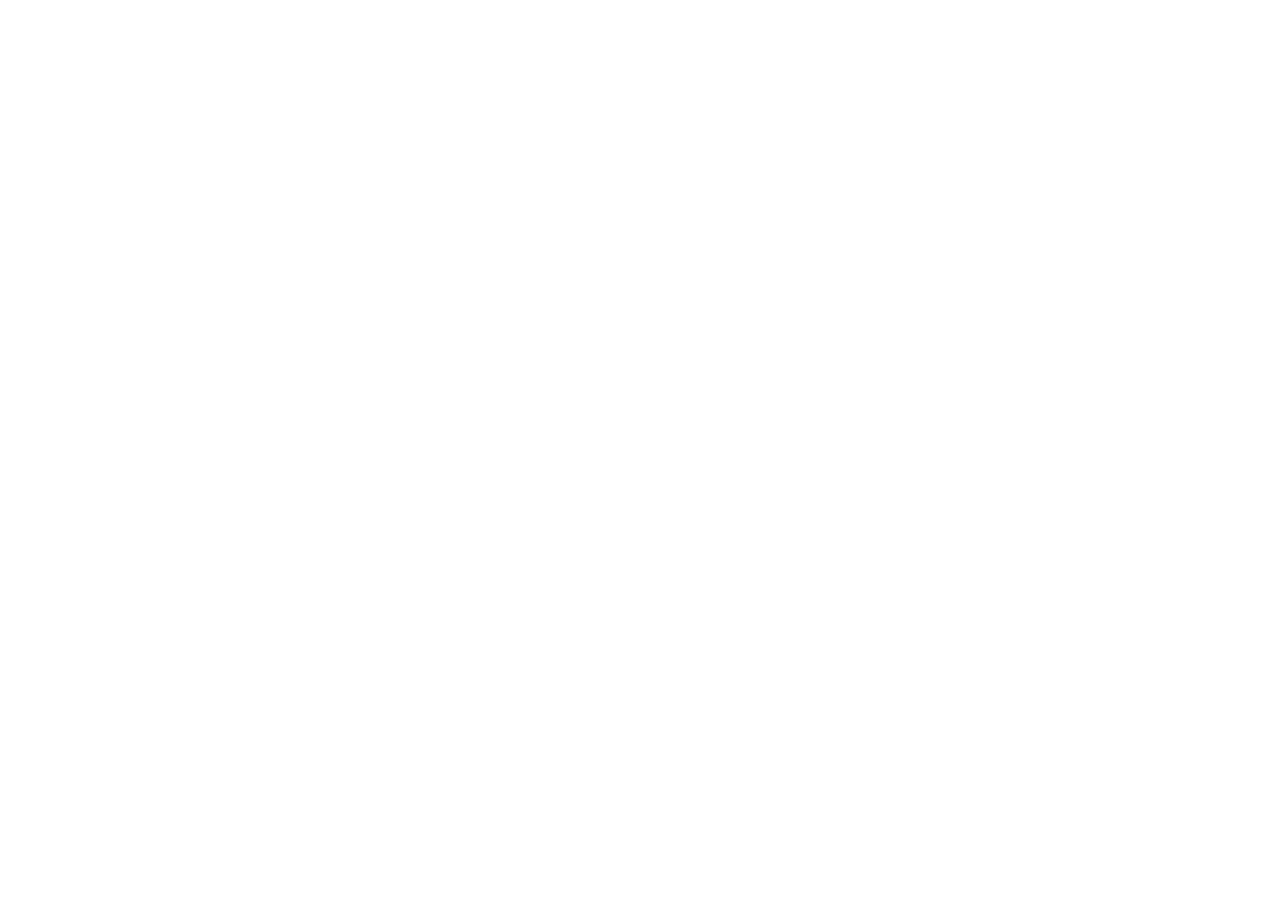
==== index.html @ 460a6944 "работа с git и github" ====
<!DOCTYPE html>
<html lang="en">
<head>
    <meta charset="UTF-8">
    <meta http-equiv="X-UA-Compatible" content="IE=edge">
    <meta name="viewport" content="width=device-width, initial-scale=1.0">
    <title>Document</title>
    <script src="app.js"></script>
</head>
<body>
    
</body>
</html>
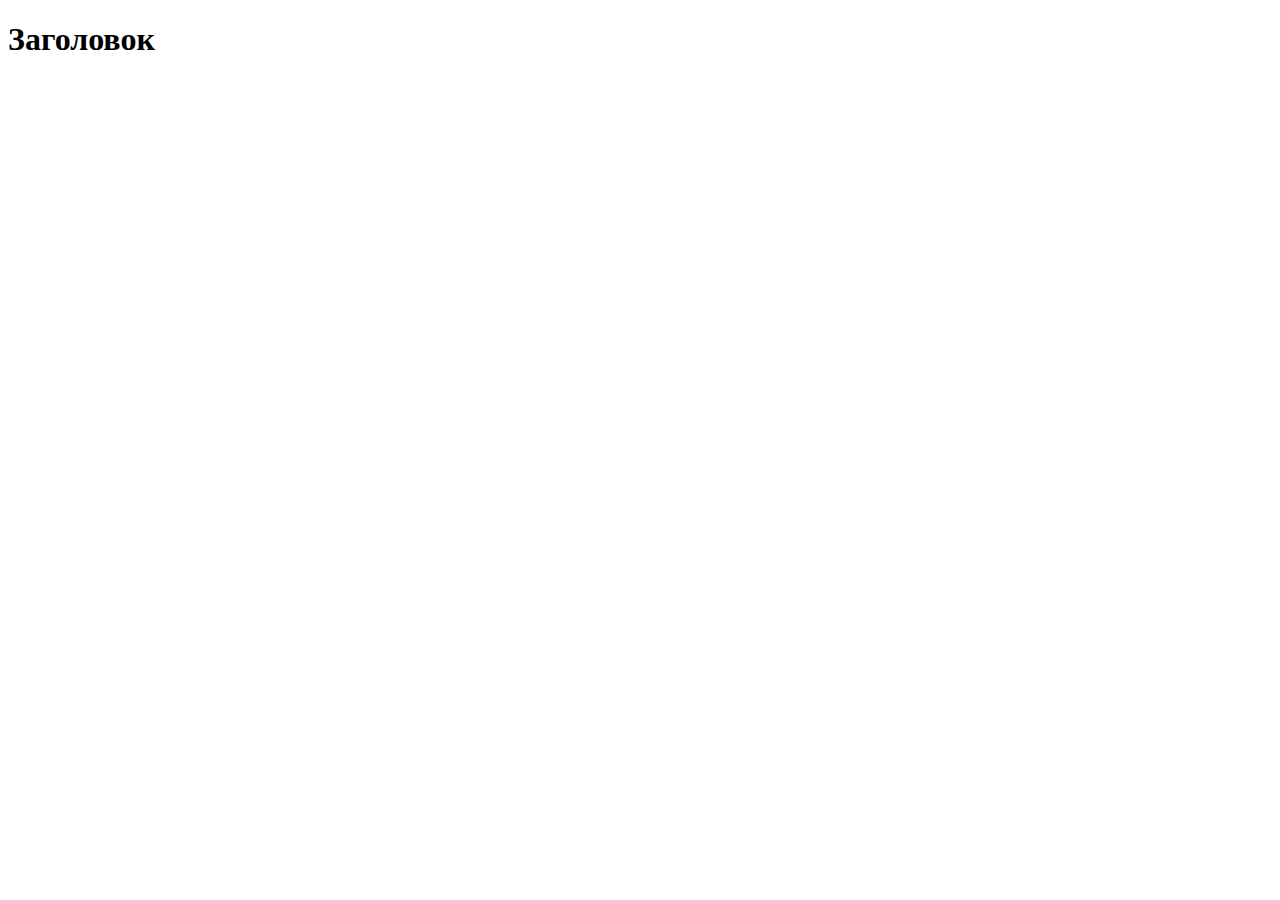
==== commit d26acd47: "Пробное изменение" ====
--- a/index.html
+++ b/index.html
@@ -8,6 +8,6 @@
     <script src="app.js"></script>
 </head>
 <body>
-    
+    <h1>Заголовок</h1>
 </body>
 </html>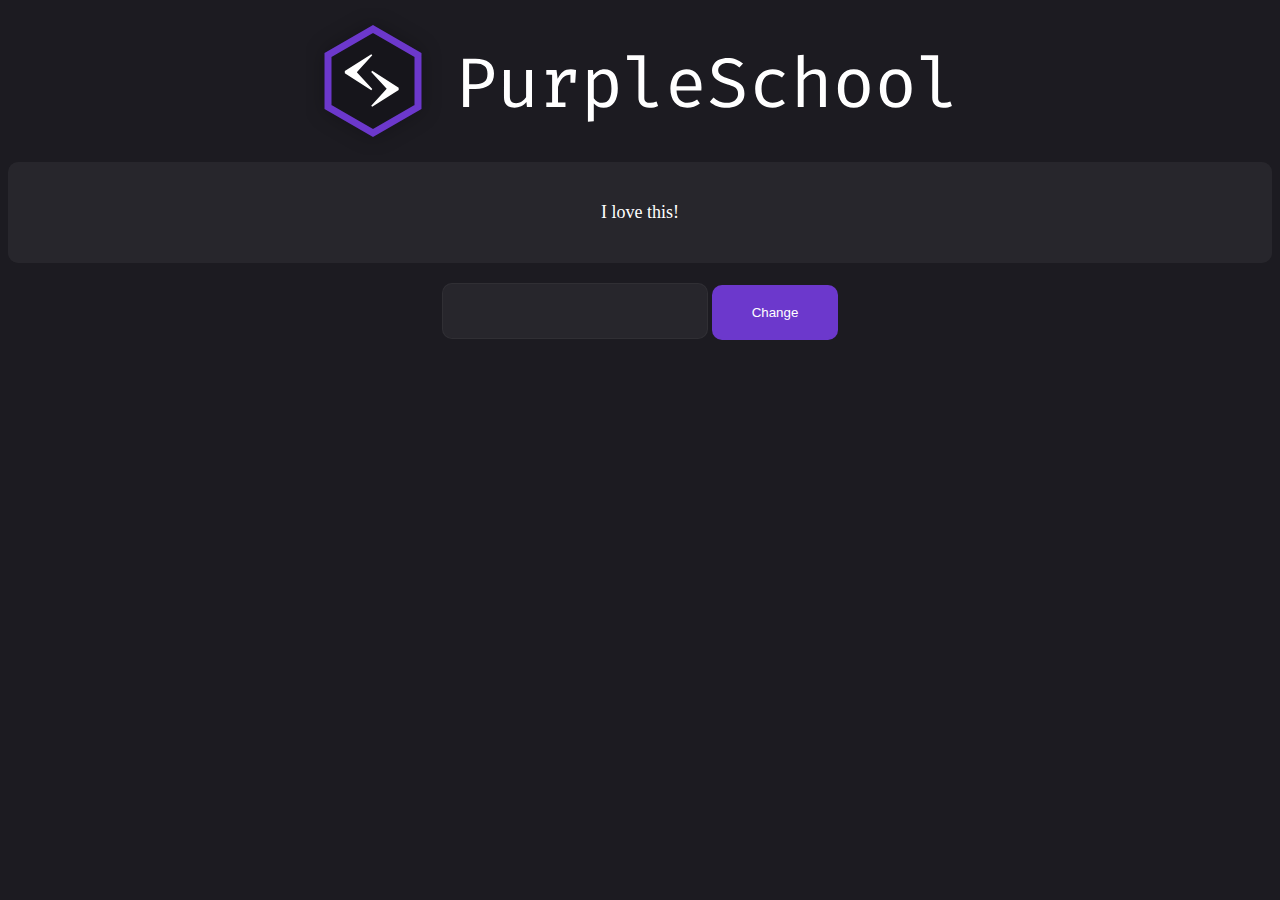
==== commit c4e80ee3: "Урок 17" ====
--- a/index.html
+++ b/index.html
@@ -1,13 +1,19 @@
 <!DOCTYPE html>
 <html lang="en">
-<head>
-    <meta charset="UTF-8">
-    <meta http-equiv="X-UA-Compatible" content="IE=edge">
-    <meta name="viewport" content="width=device-width, initial-scale=1.0">
-    <title>Document</title>
-    <script src="app.js"></script>
-</head>
-<body>
-    <h1>Заголовок</h1>
-</body>
-</html>+	<head>
+		<meta charset="UTF-8" />
+		<meta http-equiv="X-UA-Compatible" content="IE=edge" />
+		<meta name="viewport" content="width=device-width, initial-scale=1.0" />
+		<title>Document</title>
+		<link rel="stylesheet" href="/styles.css" />
+		</head>
+	<body style="background-color: #1c1b21; text-align: center">
+		<img src="./logo.svg" alt="" />
+		<div class="panel">I love this!</div>
+		<input class="input" onkeydown="inputChanged(event)" />
+		<button class="button" onclick="submitForm()">Change</button>
+		<div class="notification notification_hidden">Changed!</div>
+		<div class="test"></div>
+		<script src="./app.js"></script>
+	</body>
+</html>
--- a/styles.css
+++ b/styles.css
@@ -0,0 +1,55 @@
+.panel {
+	font-size: 18px;
+	color: white;
+	background: rgba(255,255,255,0.05);
+	border-radius: 10px;
+	padding: 40px;
+	margin-bottom: 20px;
+}
+
+.notification {
+	font-size: 16px;
+	color: white;
+	margin: 20px;
+}
+
+.notification_hidden {
+	display: none;
+}
+
+.notification_active {
+	display: block;
+}
+
+.button {
+	display: inline-flex;
+	align-items: center;
+	justify-content: center;
+	box-sizing: border-box;
+	cursor: pointer;
+	transition: all .2s;
+	text-align: center;
+	border-radius: 10px;
+	background: #6c38cc;
+	color: white;
+	border: none;
+	padding: 20px 40px;
+}
+
+.button:hover {
+	background-color: #844fe6;
+}
+
+.input {
+	box-sizing: border-box;
+	padding: 15px 16px;
+	color: white;
+	border: 1px solid rgba(212, 212, 212, 0.05);
+	border-radius: 10px;
+	background: rgba(255, 255, 255, 0.05);
+	height: 56px;
+	font-size: 18px;
+	line-height: 21px;
+	outline: none;
+	box-shadow: none;
+}